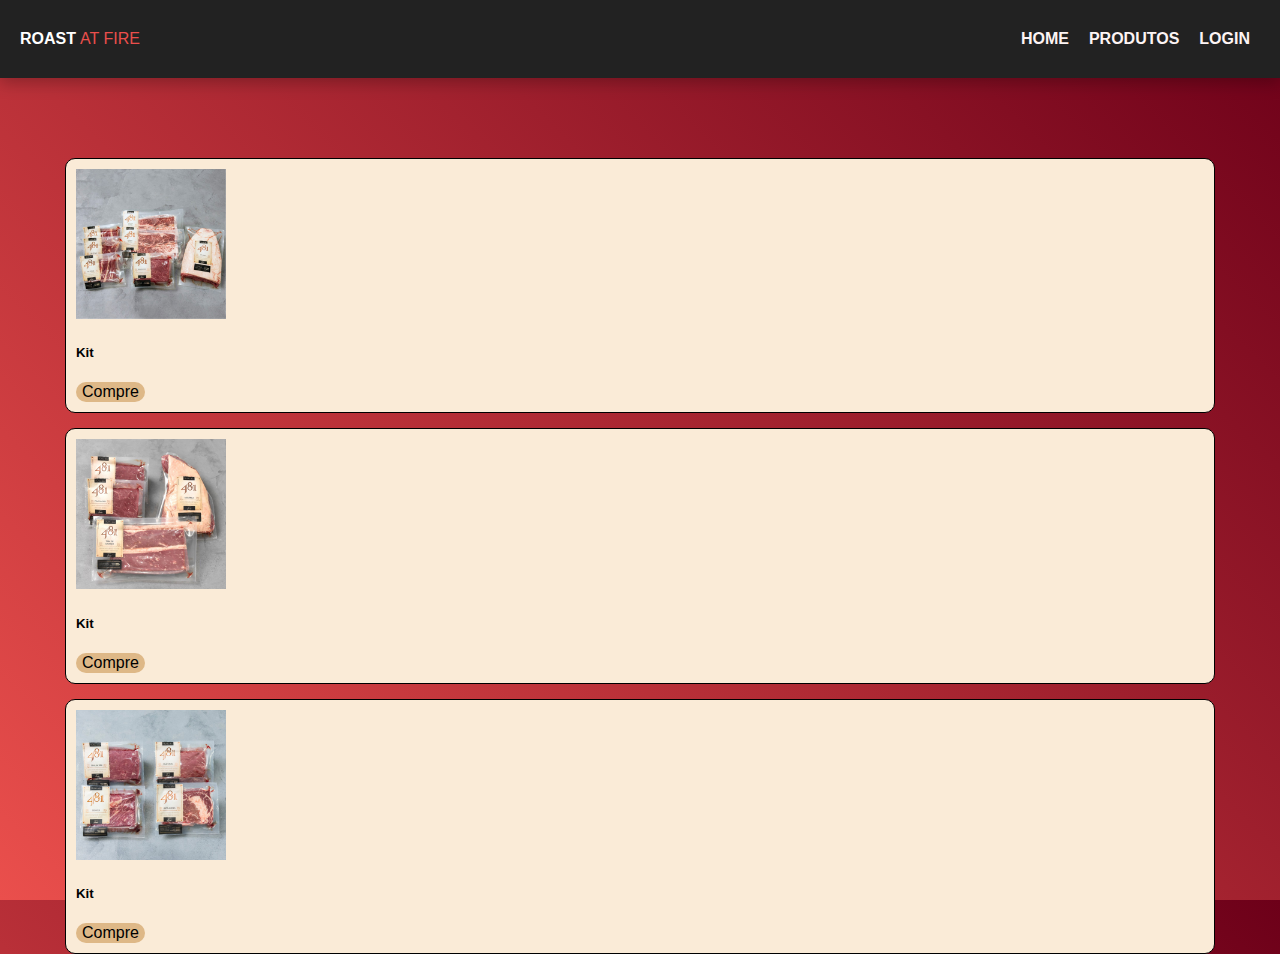
==== index.html @ a664327f "Merge pull request #18 from Igor-C-Assuncao/main" ====
<!DOCTYPE html>
<html>
  <head>
    <script src="script.js" defer></script>
    <link rel="stylesheet" href="style.css">
    <link rel="stylesheet" href="produtos.css">
    <link href="https://cdn.jsdelivr.net/npm/bootstrap@5.0.2/dist/css/bootstrap.min.css" rel="stylesheet" integrity="sha384-EVSTQN3/azprG1Anm3QDgpJLIm9Nao0Yz1ztcQTwFspd3yD65VohhpuuCOmLASjC" crossorigin="anonymous">
    <script src="https://cdn.jsdelivr.net/npm/bootstrap@5.0.2/dist/js/bootstrap.bundle.min.js" integrity="sha384-MrcW6ZMFYlzcLA8Nl+NtUVF0sA7MsXsP1UyJoMp4YLEuNSfAP+JcXn/tWtIaxVXM" crossorigin="anonymous">
    </script>
  </head>
  <body>
    <header>
      
      <section id="body-navi"></section>
      <nav class="navigationWrapper">
        <div class="logoWrapper">
          <span class="stylish">ROAST </span>
          <span class="logo"> AT FIRE</span>
        </div>
        <ul class="menulist">
          <li  class="menuitem"><a   style="text-decoration: none" class="link" href="#">Home</a></li>
          <li class="menuitem"><a  style="text-decoration: none"  class="link" href="#">PRODUTOS</a></li>
          <li class="menuitem"><a style="text-decoration: none" class="link" href="login/login.html">LOGIN</a></li>
        </ul>
      </nav>
    </section>
      
    </header>
    <div class="container text-center">
      <div class="row">
        <div class="col">
          <img src="img/kit-carne-diretoria-481.jpg" alt="">
          <h5>Kit</h5>
          <button id="btcompra">Compre</button>
        </div>
        <div class="col">
          <img src="img/kit-churrasco-galera-481.jpg" alt="">
          <h5>Kit</h5>
          <button id="btcompra">Compre</button>
        </div>
        <div class="col">
          <img src="img/kit-churrasco-para-presente-481.jpg" alt="">
          <h5>Kit</h5>
          <button id="btcompra" >Compre</button>
        </div>
      </div>
    </div>
  </body>
</html>
---- style.css ----
body {
  font-family: "Roboto", sans-serif;
  margin: 0;
  padding: 0;
  align-items: center;
  justify-content: center;
  height: 100vh;
  background: linear-gradient(45deg, #ea4f4c 0%, #6d0019 100%);

  .signature {
    font-style: italic;
    font-size: 12px;
    color: #212121;
    padding-top: 15px;
    transition: all 0.3s ease-in-out;

    &:hover {
      color: rgb(20, 19, 19);
    }
  }
}


.navigationWrapper {
  position: relative;
  display: flex;
  align-items: center;
  justify-content: space-between;
  padding: 20px;
  background-color: #222;
  box-shadow: 0 5px 15px 0 rgba(0, 0, 0, 0.25);
  color: white;
  text-transform: uppercase;
  overflow: hidden;
  margin-bottom: 5rem;
  


  .logoWrapper {
    display: flex;

    .stylish {
      font-weight: bold;
    }

    .logo {
      padding-left: 4px;
      color: #ea4f4c;
    }
  }


}

.menuitem {
  background-color: none;

  }
  .menuitem a {
      display: block;
      text-decoration: none;
      color: #fdf4f4;
      padding: 10px;
      font-weight: bold
      }
      .menulist {
        display: flex;
          list-style-type: none;
          margin: 0px;
          padding: 0px;

          overflow: hidden;
      }

.active.parent {
  transform: translate(-40px, -25px);
  .link {
    font-size: 12px;

    .fa-minus {
      opacity: 1 !important;
      font-size: 8px;
    }

    .fa-plus {
      opacity: 0 !important;
    }
  }


.invisible {
  opacity: 0 !important;
  transform: translate(50px, 0);
}
}

#btcompra {
 font-size: 16px;
 border-radius: 18px;
 background-color: burlywood;
 border: none;
}
---- produtos.css ----
body {
  min-height: 100vh; /* Define uma altura mínima de 100% da altura da janela */
  overflow-y: auto;  /* Adiciona uma barra de rolagem vertical quando o conteúdo não couber na tela */
}

.row {
  margin: 50px;
}

.col {
  background-color: antiquewhite;
  border: 1px solid black;
  border-radius: 10px;
  margin: 15px;
  padding: 10px;
}

.col > img {
  max-height: 150px;
}
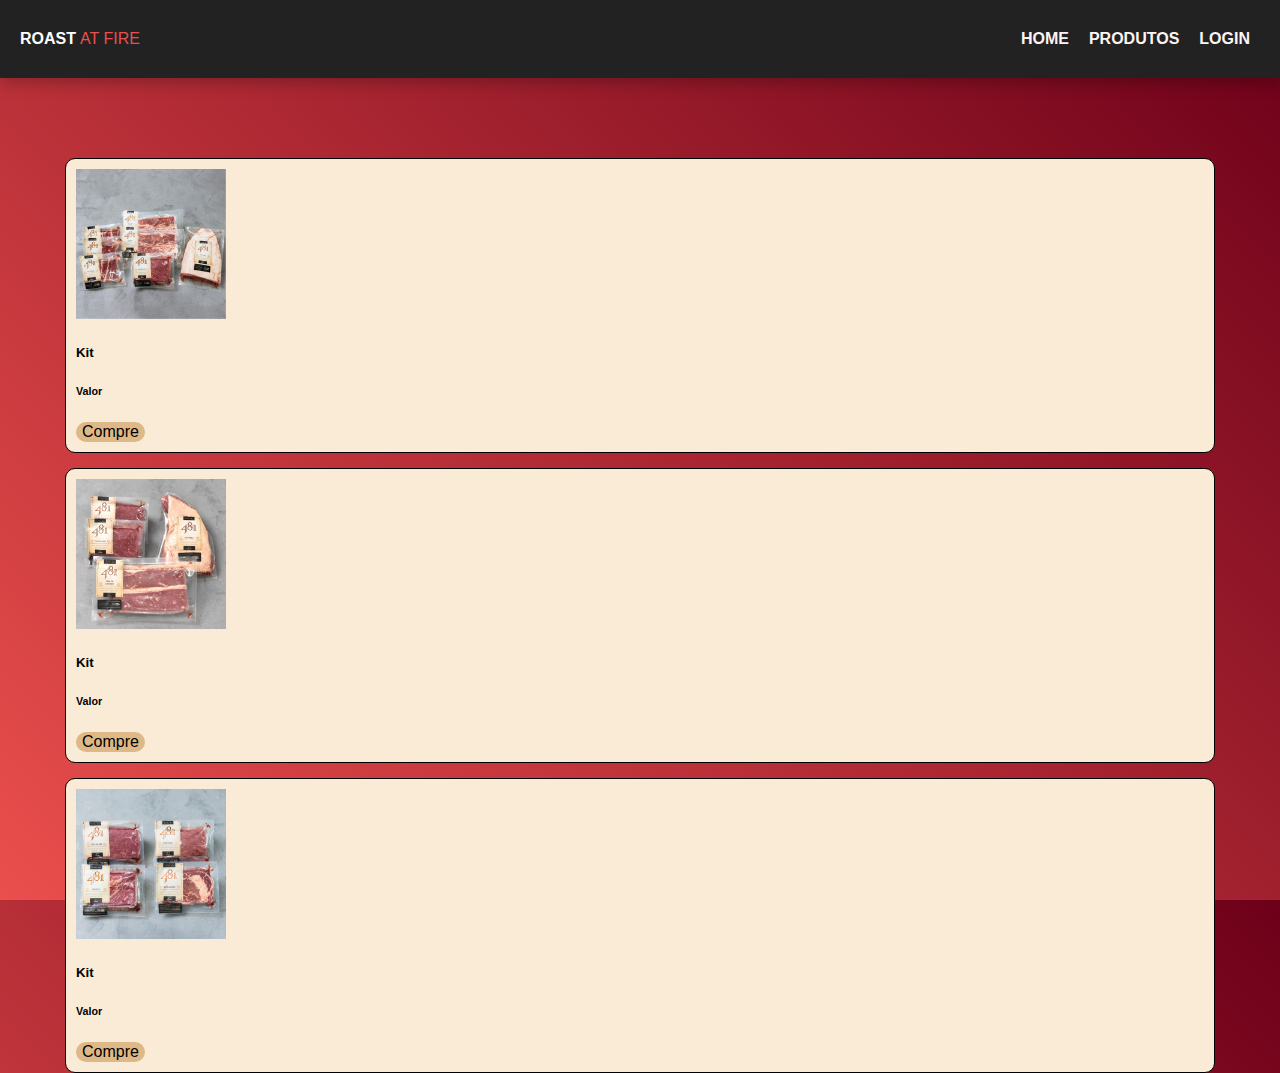
==== commit 14b29d80: "Página de produto" ====
--- a/index.html
+++ b/index.html
@@ -31,16 +31,19 @@
         <div class="col">
           <img src="img/kit-carne-diretoria-481.jpg" alt="">
           <h5>Kit</h5>
+          <h6>Valor</h6>
           <button id="btcompra">Compre</button>
         </div>
         <div class="col">
           <img src="img/kit-churrasco-galera-481.jpg" alt="">
           <h5>Kit</h5>
+          <h6>Valor</h6>
           <button id="btcompra">Compre</button>
         </div>
         <div class="col">
           <img src="img/kit-churrasco-para-presente-481.jpg" alt="">
           <h5>Kit</h5>
+          <h6>Valor</h6>
           <button id="btcompra" >Compre</button>
         </div>
       </div>
--- a/style.css
+++ b/style.css
@@ -35,8 +35,6 @@
   overflow: hidden;
   margin-bottom: 5rem;
   
-
-
   .logoWrapper {
     display: flex;
 
@@ -49,8 +47,6 @@
       color: #ea4f4c;
     }
   }
-
-
 }
 
 .menuitem {
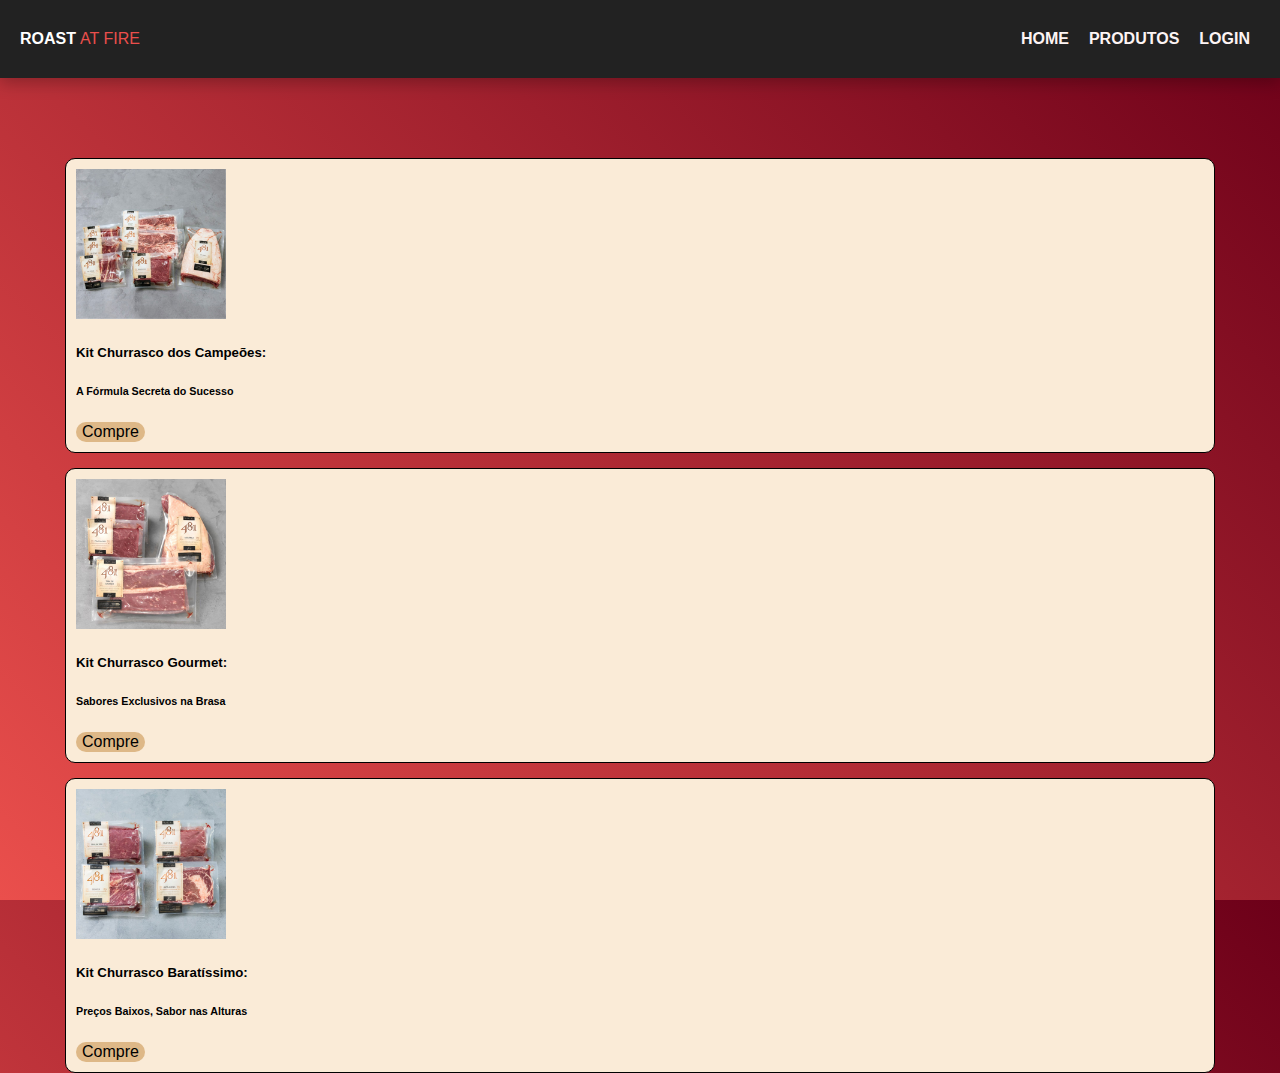
==== commit 53903659: "adicionando nomes aos kits" ====
--- a/index.html
+++ b/index.html
@@ -30,20 +30,20 @@
       <div class="row">
         <div class="col">
           <img src="img/kit-carne-diretoria-481.jpg" alt="">
-          <h5>Kit</h5>
-          <h6>Valor</h6>
+          <h5>Kit Churrasco dos Campeões:</h5>
+          <h6>A Fórmula Secreta do Sucesso</h6>
           <button id="btcompra">Compre</button>
         </div>
         <div class="col">
           <img src="img/kit-churrasco-galera-481.jpg" alt="">
-          <h5>Kit</h5>
-          <h6>Valor</h6>
+          <h5>Kit Churrasco Gourmet:</h5>
+          <h6>Sabores Exclusivos na Brasa</h6>
           <button id="btcompra">Compre</button>
         </div>
         <div class="col">
           <img src="img/kit-churrasco-para-presente-481.jpg" alt="">
-          <h5>Kit</h5>
-          <h6>Valor</h6>
+          <h5>Kit Churrasco Baratíssimo:</h5>
+          <h6>Preços Baixos, Sabor nas Alturas</h6>
           <button id="btcompra" >Compre</button>
         </div>
       </div>
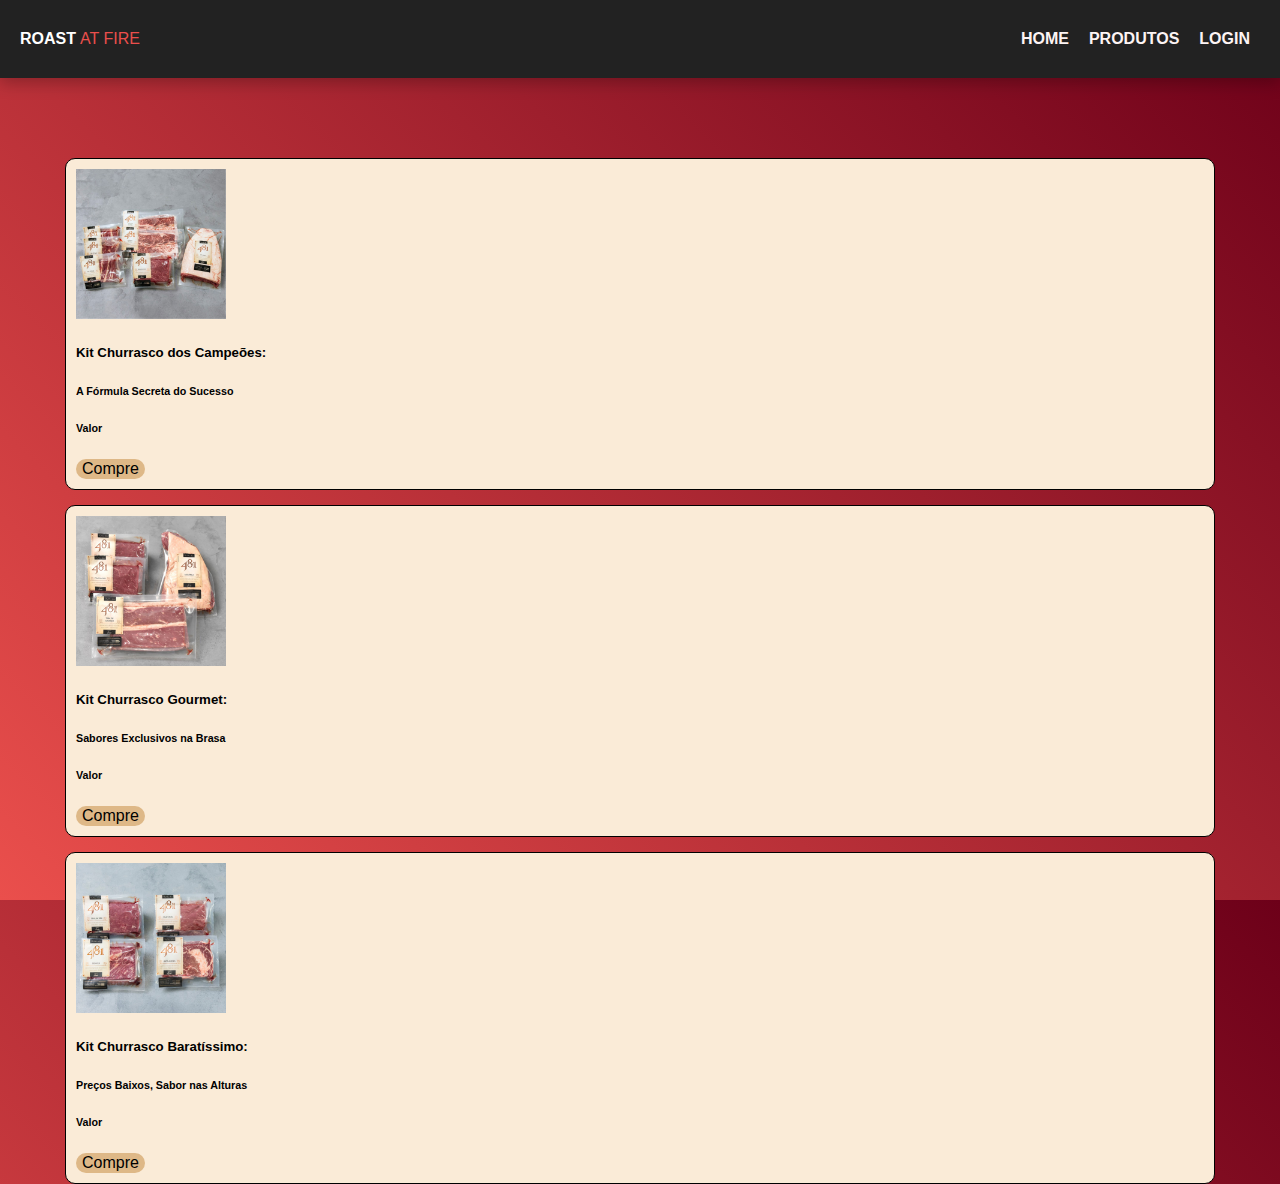
==== commit 8930650f: "Merge branch 'caio' into main" ====
--- a/index.html
+++ b/index.html
@@ -30,20 +30,29 @@
       <div class="row">
         <div class="col">
           <img src="img/kit-carne-diretoria-481.jpg" alt="">
+
           <h5>Kit Churrasco dos Campeões:</h5>
           <h6>A Fórmula Secreta do Sucesso</h6>
+          <h6>Valor</h6>
+
           <button id="btcompra">Compre</button>
         </div>
         <div class="col">
           <img src="img/kit-churrasco-galera-481.jpg" alt="">
+
           <h5>Kit Churrasco Gourmet:</h5>
           <h6>Sabores Exclusivos na Brasa</h6>
+          <h6>Valor</h6>
+
           <button id="btcompra">Compre</button>
         </div>
         <div class="col">
           <img src="img/kit-churrasco-para-presente-481.jpg" alt="">
+
           <h5>Kit Churrasco Baratíssimo:</h5>
           <h6>Preços Baixos, Sabor nas Alturas</h6>
+          <h6>Valor</h6>
+
           <button id="btcompra" >Compre</button>
         </div>
       </div>
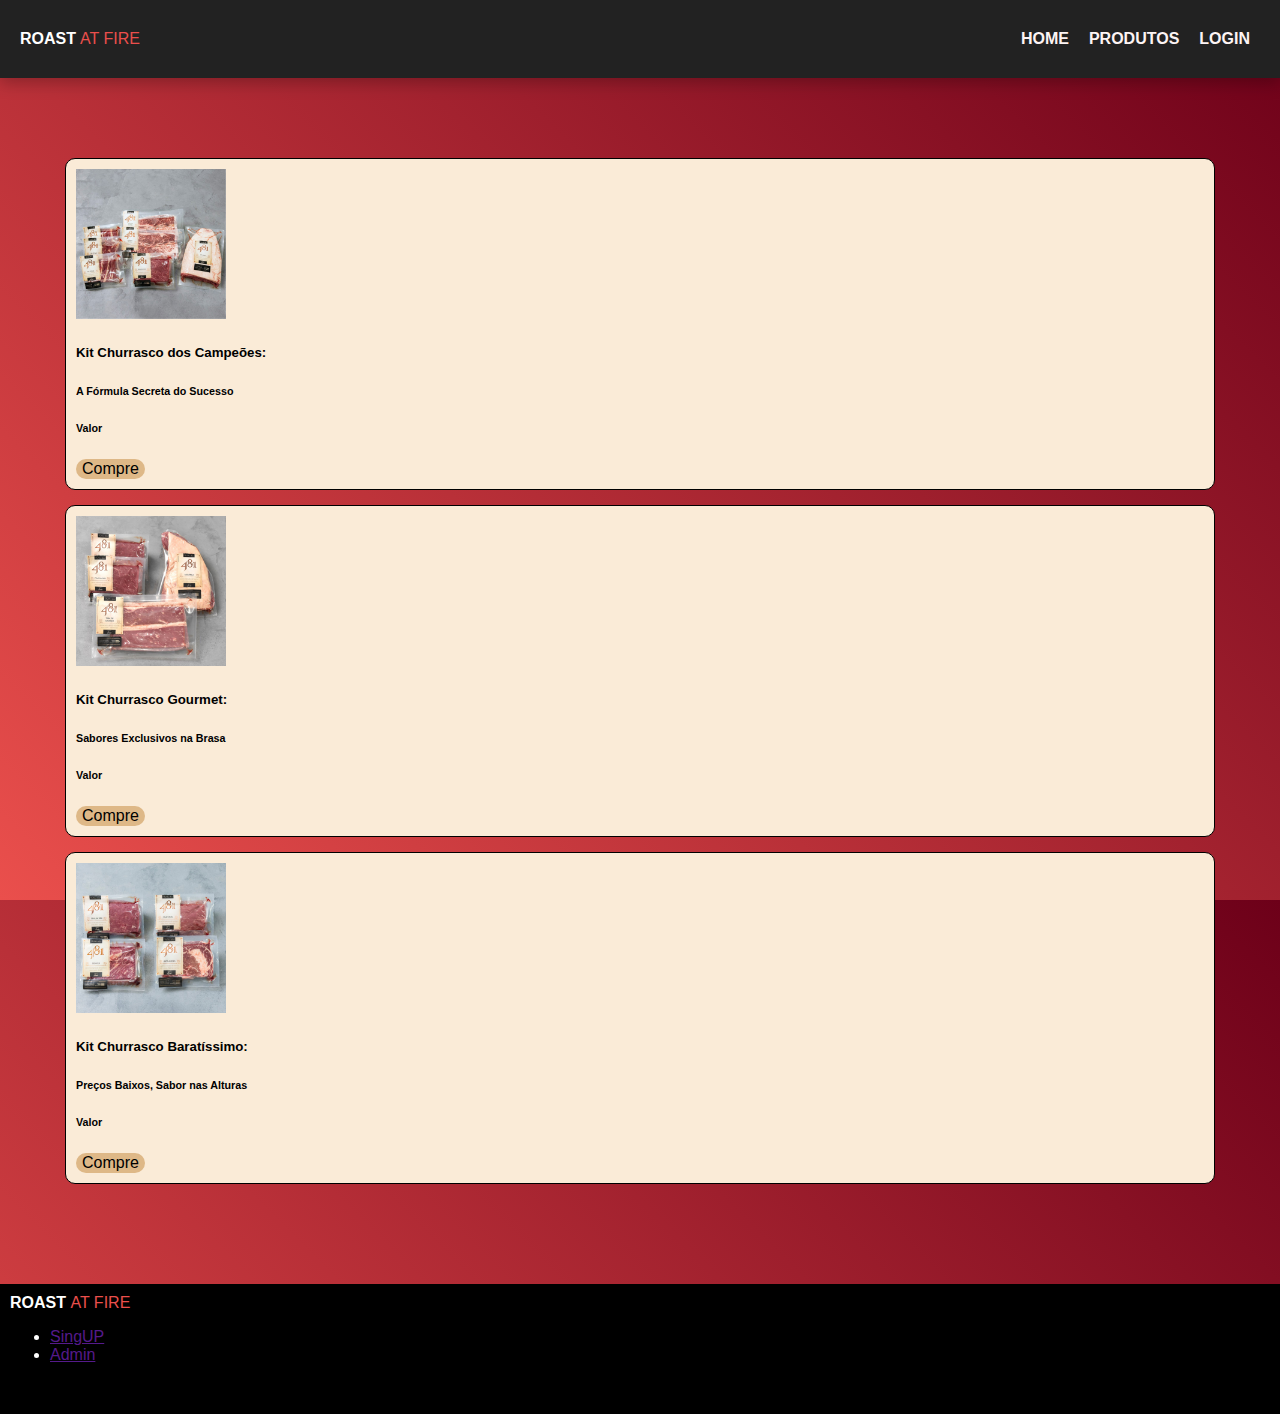
==== commit dc313580: "footer" ====
--- a/index.html
+++ b/index.html
@@ -57,5 +57,13 @@
         </div>
       </div>
     </div>
+    <footer>
+      <span class="roast" >ROAST </span><span class="fire">AT FIRE</span>
+      <ul>
+        <li><a href="">SingUP</a></li>
+        <li><a href="">Admin</a></li>
+      </ul>
+        
+    </footer>
   </body>
 </html>
--- a/style.css
+++ b/style.css
@@ -96,4 +96,26 @@
  border-radius: 18px;
  background-color: burlywood;
  border: none;
+}
+
+footer{
+  background-color: #000;
+  margin-top: 100px;
+  margin-bottom: -10px;
+  height: 120px;
+  position:static;
+  bottom: 0;
+  left: 0;
+  width: 100%;
+  color: #fff;
+  padding-top: 10px;
+  padding-left: 10px;
+  
+.roast{
+      font-weight: bold;
+    }
+    .fire{
+      color: #ea4f4c;
+    }
+  
 }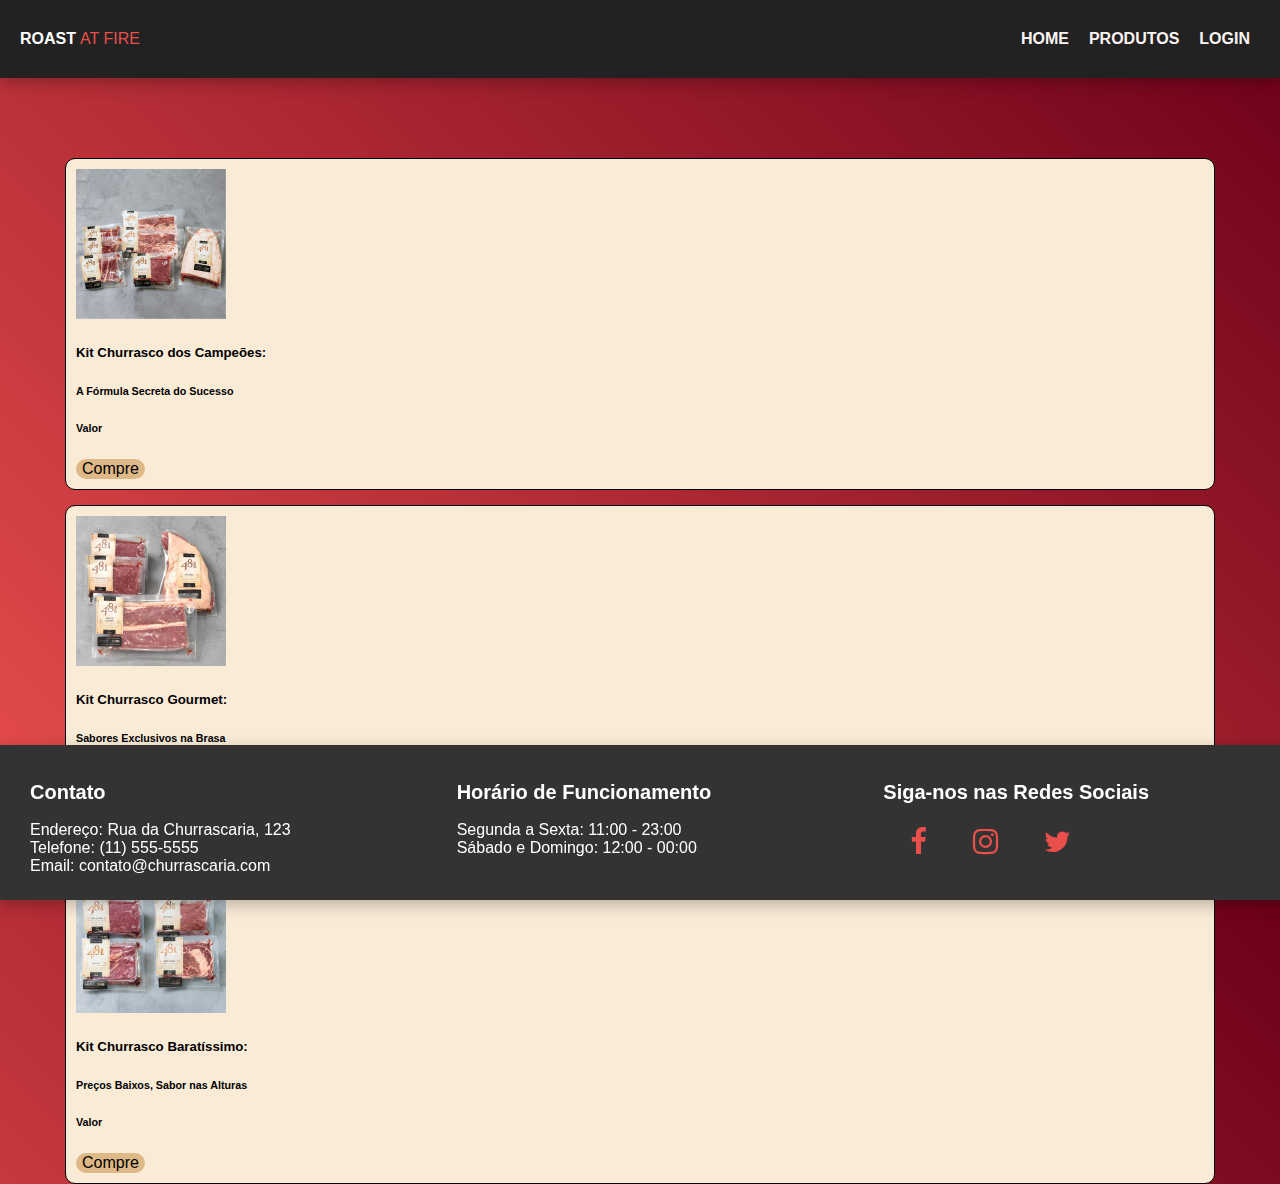
==== commit c5e9ccad: "footer" ====
--- a/index.html
+++ b/index.html
@@ -4,6 +4,8 @@
     <script src="script.js" defer></script>
     <link rel="stylesheet" href="style.css">
     <link rel="stylesheet" href="produtos.css">
+    <link rel="stylesheet" href="https://cdnjs.cloudflare.com/ajax/libs/font-awesome/5.15.3/css/all.min.css">
+    <link rel="stylesheet" href="https://maxcdn.bootstrapcdn.com/font-awesome/4.7.0/css/font-awesome.min.css">
     <link href="https://cdn.jsdelivr.net/npm/bootstrap@5.0.2/dist/css/bootstrap.min.css" rel="stylesheet" integrity="sha384-EVSTQN3/azprG1Anm3QDgpJLIm9Nao0Yz1ztcQTwFspd3yD65VohhpuuCOmLASjC" crossorigin="anonymous">
     <script src="https://cdn.jsdelivr.net/npm/bootstrap@5.0.2/dist/js/bootstrap.bundle.min.js" integrity="sha384-MrcW6ZMFYlzcLA8Nl+NtUVF0sA7MsXsP1UyJoMp4YLEuNSfAP+JcXn/tWtIaxVXM" crossorigin="anonymous">
     </script>
@@ -57,13 +59,28 @@
         </div>
       </div>
     </div>
-    <footer>
-      <span class="roast" >ROAST </span><span class="fire">AT FIRE</span>
-      <ul>
-        <li><a href="">SingUP</a></li>
-        <li><a href="">Admin</a></li>
-      </ul>
-        
+   <footer>
+        <div class="footer-content">
+            <div class="contact-info">
+                <h2>Contato</h2>
+                <p>Endereço: Rua da Churrascaria, 123</p>
+                <p>Telefone: (11) 555-5555</p>
+                <p>Email: contato@churrascaria.com</p>
+            </div>
+            <div class="opening-hours">
+                <h2>Horário de Funcionamento</h2>
+                <p>Segunda a Sexta: 11:00 - 23:00</p>
+                <p>Sábado e Domingo: 12:00 - 00:00</p>
+            </div>
+            <div class="social-media">
+              <h2>Siga-nos nas Redes Sociais</h2>
+              <ul class="social-icons">
+                  <li><a href="#"><i class="fa fa-facebook"></i></a></li>
+                  <li><a href="#"><i class="fa fa-instagram"></i></a></li>
+                  <li><a href="#"><i class="fa fa-twitter"></i></a></li>
+              </ul>
+            </div>
+        </div>
     </footer>
   </body>
 </html>
--- a/style.css
+++ b/style.css
@@ -98,24 +98,83 @@
  border: none;
 }
 
-footer{
-  background-color: #000;
-  margin-top: 100px;
-  margin-bottom: -10px;
-  height: 120px;
-  position:static;
+
+/* Seu CSS existente */
+/* Certifique-se de que o seu estilo CSS existente está no arquivo style.css */
+
+/* Estilos para o footer */
+footer {
+  background-color: #333;
+  color: #fff;
+  padding: 20px ;
+  box-shadow: 0 5px 15px 0 rgba(0, 0, 0, 0.25);
+  position: fixed; /* Tornar o footer fixo */
   bottom: 0;
   left: 0;
   width: 100%;
-  color: #fff;
-  padding-top: 10px;
-  padding-left: 10px;
-  
-.roast{
-      font-weight: bold;
-    }
-    .fire{
-      color: #ea4f4c;
-    }
-  
+}
+
+.footer-content {
+  display: flex;
+  justify-content: space-between;
+}
+
+/* Estilos para as seções do footer */
+.contact-info,
+.opening-hours,
+.social-media {
+  flex: 1;
+  margin: 0 10px;
+}
+
+.contact-info h2,
+.opening-hours h2,
+.social-media h2 {
+  font-size: 20px;
+}
+
+.contact-info p,
+.opening-hours p {
+  margin: 0;
+  font-size: 16px;
+}
+
+.social-media ul {
+  list-style: none;
+  padding: 0;
+}
+
+.social-media li {
+  margin: 5px 0;
+}
+
+.social-media a {
+  text-decoration: none;
+  color: #ea4f4c;
+  font-weight: bold;
+  transition: color 0.3s;
+}
+
+.social-media a:hover {
+  color: #ff6b6b;
+}
+.fa {
+  font-size: 24px; /* Tamanho dos ícones */
+  margin: 0 10px; /* Espaçamento entre os ícones */
+  color: #ea4f4c; /* Cor dos ícones */
+}
+
+.social-icons {
+  list-style: none;
+  padding: 0;
+  margin: 20;
+  display: flex; /* Tornar os elementos da lista flexíveis */
+}
+
+.social-icons li {
+  margin-left: 4%;
+  margin-right: 10px; /* Adicionar espaçamento entre os ícones */
+  font-size:29px;
+  align-items: center;
+
 }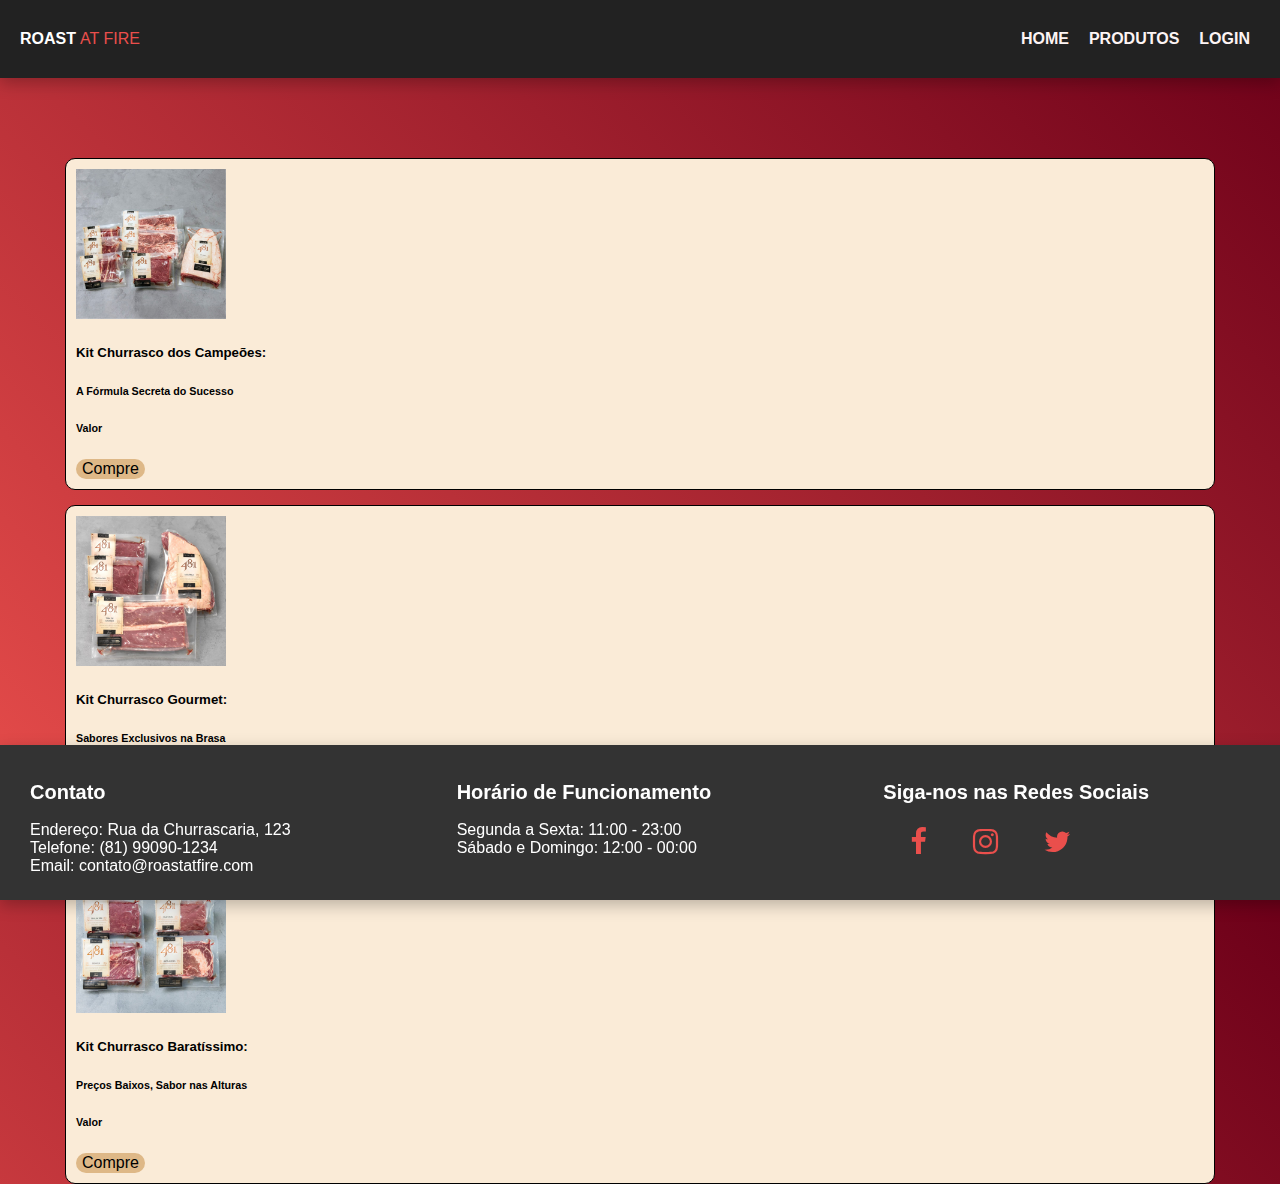
==== commit 10e4c671: "Footer" ====
--- a/index.html
+++ b/index.html
@@ -64,8 +64,8 @@
             <div class="contact-info">
                 <h2>Contato</h2>
                 <p>Endereço: Rua da Churrascaria, 123</p>
-                <p>Telefone: (11) 555-5555</p>
-                <p>Email: contato@churrascaria.com</p>
+                <p>Telefone: (81) 99090-1234</p>
+                <p>Email: contato@roastatfire.com</p>
             </div>
             <div class="opening-hours">
                 <h2>Horário de Funcionamento</h2>
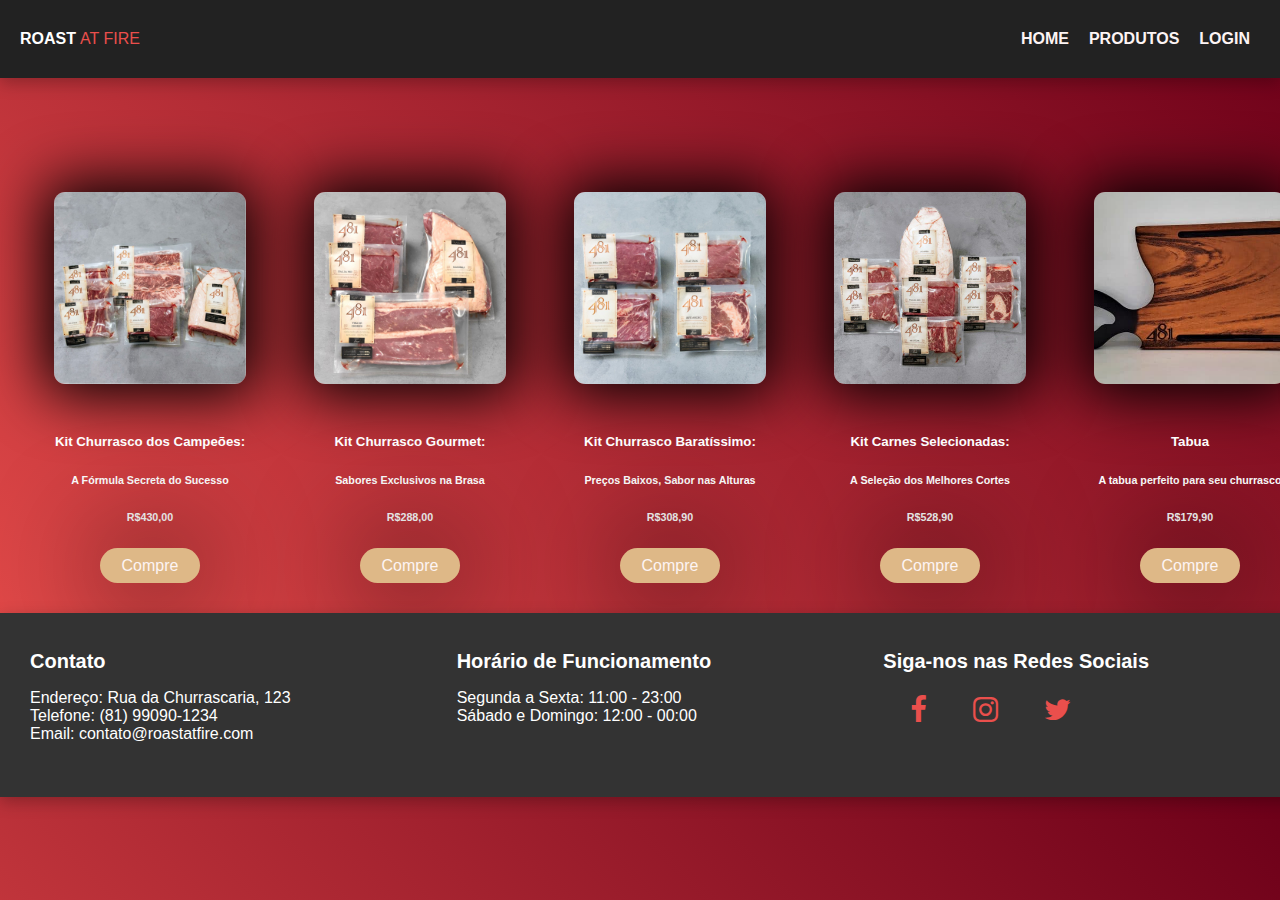
==== commit 891b8b3b: "adicionando valores e produtos" ====
--- a/index.html
+++ b/index.html
@@ -32,10 +32,9 @@
       <div class="row">
         <div class="col">
           <img src="img/kit-carne-diretoria-481.jpg" alt="">
-
           <h5>Kit Churrasco dos Campeões:</h5>
           <h6>A Fórmula Secreta do Sucesso</h6>
-          <h6>Valor</h6>
+          <h6>R$430,00</h6>
 
           <button id="btcompra">Compre</button>
         </div>
@@ -44,7 +43,7 @@
 
           <h5>Kit Churrasco Gourmet:</h5>
           <h6>Sabores Exclusivos na Brasa</h6>
-          <h6>Valor</h6>
+          <h6>R$288,00</h6>
 
           <button id="btcompra">Compre</button>
         </div>
@@ -53,7 +52,47 @@
 
           <h5>Kit Churrasco Baratíssimo:</h5>
           <h6>Preços Baixos, Sabor nas Alturas</h6>
-          <h6>Valor</h6>
+          <h6>R$308,90</h6>
+
+          <button id="btcompra" >Compre</button>
+        </div>
+        <div class="col">
+          <img src="img/Kit-4.jpg" alt="">
+
+          <h5>Kit Carnes Selecionadas:</h5>
+          <h6>A Seleção dos Melhores Cortes</h6>
+          <h6>R$528,90</h6>
+          <button id="btcompra" >Compre</button>
+        </div>
+        <div class="col">
+          <img src="img/tabua.jpg" alt="">
+          <h5>Tabua</h5>
+          <h6>A tabua perfeito para seu churrasco</h6>
+          <h6>R$179,90</h6>
+
+          <button id="btcompra" >Compre</button>
+        </div>
+        <div class="col">
+          <img src="img/kit-faca.jpg" alt="">
+          <h5>Kit Facas Braseiro Fuego + Afiador</h5>
+          <h6>O corte perfeito para você ficar exclusivo</h6>
+          <h6>R$237,00</h6>
+
+          <button id="btcompra" >Compre</button>
+        </div>
+        <div class="col">
+          <img src="img/bife-ancho.png" alt="">
+          <h5>Bife ancho</h5>
+          <h6>A carne de mais alta qualidade</h6>
+          <h6>R$77,50</h6>
+
+          <button id="btcompra" >Compre</button>
+        </div>
+        <div class="col">
+          <img src="img/ancho-wagyu.jpg" alt="">
+          <h5>Ancho de Wagyu</h5>
+          <h6>Wagyu possui classificação A5</h6>
+          <h6>R$571,32</h6>
 
           <button id="btcompra" >Compre</button>
         </div>
--- a/style.css
+++ b/style.css
@@ -5,13 +5,14 @@
   padding: 0;
   align-items: center;
   justify-content: center;
-  height: 100vh;
   background: linear-gradient(45deg, #ea4f4c 0%, #6d0019 100%);
+  background-size: 100%;
+  color: #fff;
 
   .signature {
     font-style: italic;
     font-size: 12px;
-    color: #212121;
+    color: #fff;
     padding-top: 15px;
     transition: all 0.3s ease-in-out;
 
@@ -97,6 +98,10 @@
  background-color: burlywood;
  border: none;
 }
+.row{
+  margin-bottom: 5rem;
+  color: #fff;
+}
 
 
 /* Seu CSS existente */
@@ -108,10 +113,12 @@
   color: #fff;
   padding: 20px ;
   box-shadow: 0 5px 15px 0 rgba(0, 0, 0, 0.25);
-  position: fixed; /* Tornar o footer fixo */
+  position:relative; /* Tornar o footer fixo */
   bottom: 0;
   left: 0;
+  height: 9rem;
   width: 100%;
+  margin-top: auto;
 }
 
 .footer-content {
--- a/produtos.css
+++ b/produtos.css
@@ -1,20 +1,37 @@
-body {
-  min-height: 100vh; /* Define uma altura mínima de 100% da altura da janela */
-  overflow-y: auto;  /* Adiciona uma barra de rolagem vertical quando o conteúdo não couber na tela */
+.row {
+    display: flex;
+    justify-content: space-between;
+    margin: 20px;
+  }
+
+  .col {
+    flex-basis: 30%;
+    text-align: center;
+    margin: 10px;
+  }
+
+
+.col>img{
+    margin: 1.5rem;
+    max-height: 12rem;
+    border-radius:0.7rem ;
+    box-shadow: 0px 0px 60px 10px #000000;
+    
+
+}
+.col>button{
+    border-radius: 0.7rem;
+    width: 100px;
+    height: 35px;
+    border:1px solid black;
+    background-color: #000;
+    color: #fdf4f4;
+    font-weight:500;
+    box-shadow: 1px 1px 111px 1px #000000;
+    &:hover{
+        background-color:#fff ;
+        color: #000;
+        border: 0;
+    }
 }
 
-.row {
-  margin: 50px;
-}
-
-.col {
-  background-color: antiquewhite;
-  border: 1px solid black;
-  border-radius: 10px;
-  margin: 15px;
-  padding: 10px;
-}
-
-.col > img {
-  max-height: 150px;
-}